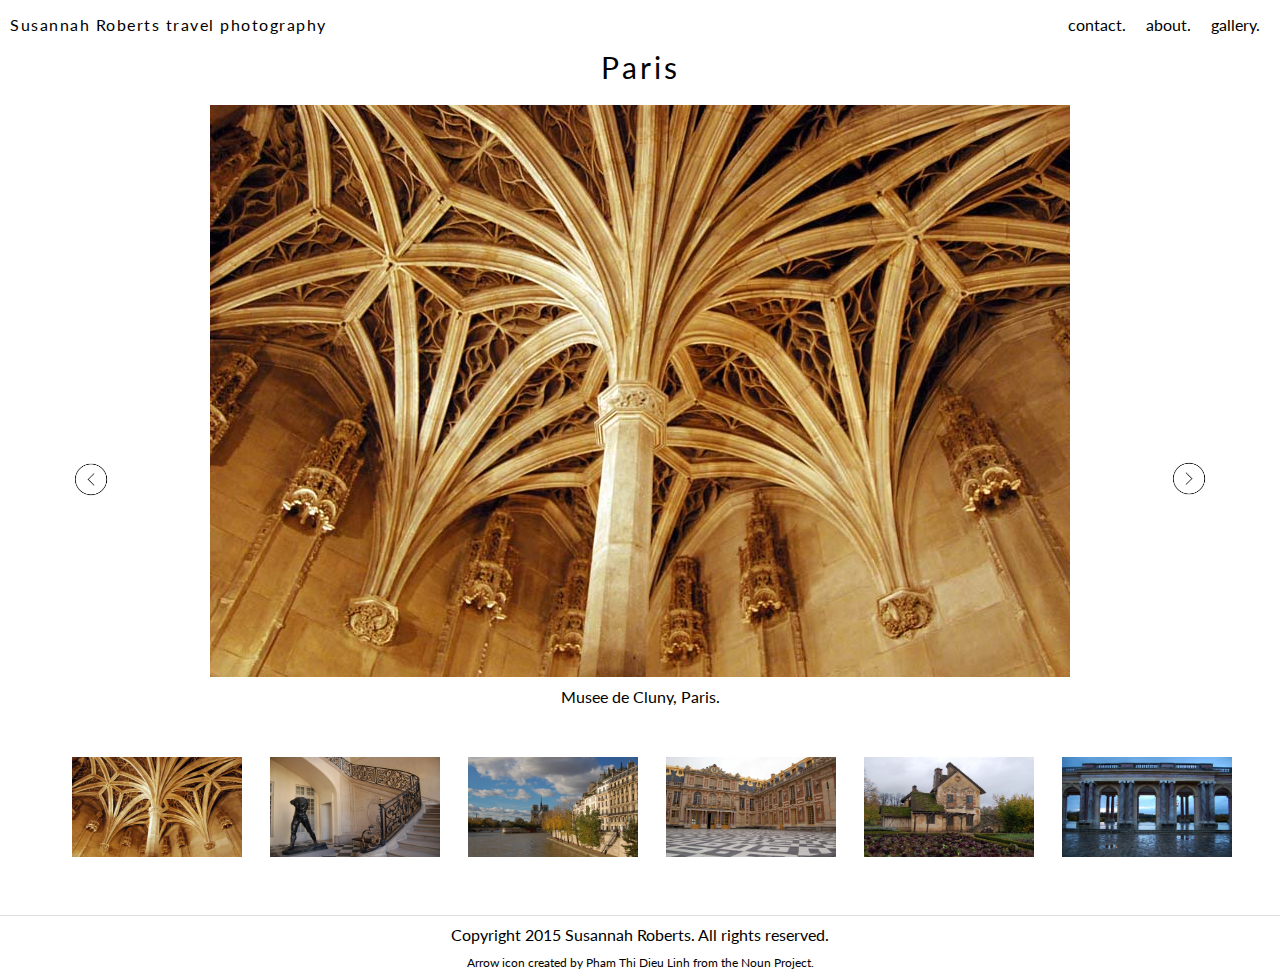
==== slideshow.html @ fa416fb0 "travel photography website first upload" ====
<html>
<head>
	<title>Susannah Roberts photography</title>
	<link href='http://fonts.googleapis.com/css?family=Lato:300,400,700|Montserrat:400,700' rel='stylesheet' type='text/css'>
	<link rel="stylesheet" type="text/css" href="assets/css/style.css" />
	<script type="text/javascript" src="assets/js/jquery-1.9.1.js"></script>
	<script type="text/javascript" src="assets/js/script.js"></script>
</head>
<body>
<div id="slideshow-container">
	<div id="slideshow-header-container">
		<div id="slideshow-header">Susannah Roberts travel photography</div>
		<div class="slideshow-header-item">gallery.</div>
		<div class="slideshow-header-item">about.</div>
		<div class="slideshow-header-item">contact.</div>
	</div>
	<div id="slideshow-title">Paris</div>
	<div id="slideshow-section">
		<div class="carousel-container">
			<div id="slideshow-carousel">
				<div class="carousel-item"><img src="assets/img/carousel-1.jpg"/><div class="caption">Musee de Cluny, Paris.</div></div>
				<div class="carousel-item"><img src="assets/img/carousel-2.jpg"/><div class="caption">Musee de Roudin, Paris.</div></div>
				<div class="carousel-item"><img src="assets/img/carousel-3.jpg"/><div class="caption">Notre Dame from Ile Saint Louis, Paris.</div></div>
				<div class="carousel-item"><img src="assets/img/carousel-4.jpg"/><div class="caption">Chateaux de Versailles.</div></div>
				<div class="carousel-item"><img src="assets/img/carousel-5.jpg"/><div class="caption">Domaine de Marie Antoinette, Versailles.</div></div>
				<div class="carousel-item"><img src="assets/img/carousel-6.jpg"/><div class="caption">Petit Trianon, Versailles.</div></div>
				<div class="carousel-item"><img src="assets/img/carousel-7.jpg"/><div class="caption">Musee du Louvre, Paris.</div></div>
				<div class="carousel-item"><img src="assets/img/carousel-8.jpg"/><div class="caption">From the roof of the Gallerie Lafayette, Paris.</div></div>
			</div>
		</div>
		<div id="carousel-prev">
             <img class="img-scaled" src="assets/img/arrow-left.png" /> <!-- created by TukTuk Design from the Noun Project -->
        </div>
        <div id="carousel-next">
             <img class="img-scaled" src="assets/img/arrow-right.png" />
       	</div>
       
	</div>
	
	<div id="togglebar-section">
		<div id="slideshow-togglebar">
			<div class="toggle-item" id="item-1"><div class="toggle-photo"><img src="assets/img/carousel-1.jpg"/></div></div>
			<div class="toggle-item" id="item-2"><div class="toggle-photo"><img src="assets/img/carousel-2.jpg"/></div></div>
			<div class="toggle-item" id="item-3"><div class="toggle-photo"><img src="assets/img/carousel-3.jpg"/></div></div> 
			<div class="toggle-item" id="item-4"><div class="toggle-photo"><img src="assets/img/carousel-4.jpg"/></div></div>
			<div class="toggle-item" id="item-5"><div class="toggle-photo"><img src="assets/img/carousel-5.jpg"/></div></div>
			<div class="toggle-item" id="item-6"><div class="toggle-photo"><img src="assets/img/carousel-6.jpg"/></div></div>
			<div class="toggle-item" id="item-7"><div class="toggle-photo"><img src="assets/img/carousel-7.jpg"/></div></div>
			<div class="toggle-item" id="item-8"><div class="toggle-photo"><img src="assets/img/carousel-8.jpg"/></div></div>
		</div>
	</div>
	
</div>
<div class="slideshow-bottombar-container">
		<div class="slideshow-bottombar-item"> Copyright 2015 Susannah Roberts. All rights reserved.</div>
		<div id="bottombar-item-2">Arrow icon created by Pham Thi Dieu Linh from the Noun Project.</div>  
</div>


</body>
</html>
---- assets/css/style.css ----
html {
	height: auto;
	padding: 0;
}

head {

}


body {
	margin: 0;
	padding: 0;
	top: 0; 
	height: auto; /*bc height 100% isn't working*/
	position: relative;
}

* {
	font-family: 'Lato', sans-serif;
	/*font-family: 'Montserrat', sans-serif;
*/}


#landing-container  {
    background: url('../img/background.jpg');
    background-size: cover; 
    background-position: center center;
    background-repeat: no-repeat;
    background-attachment: fixed;
    width: 100%;
   /* height: 100%;*/
    position: absolute;
    margin: 0;
    right: 0;
}

#header-container {
	margin: 10px;
	z-index: 15;
	position: relative;
}

#site-name {
	display: inline-block;
	color: white;
	letter-spacing: 1.5px;


}

.nav-item {
	float: right;
	display: inline-block;
	top: 0;
	padding-right: 20px;
	color: white;

}

.nav-item:hover {
	text-decoration: underline;

}

#container {
	width: 960px;
	position: absolute;
	top: 50%;
/*	margin-top: -(200)px;*/
	text-align: center;
	margin: 0 auto;

	/*width: calc(100% - 90px);
	height: 110%;
	top: 0;
	position: relative;
	float: right;
	padding-bottom: 15px;
*/
}

#site-title {
	letter-spacing: 4px;
	color: white;
	padding: 10px 0;
	width: 100%;
	position: absolute;
	top: 50%;
	text-align: center;
	text-transform: uppercase;
	font-size: 20px;
}


#gallery-container {
	clear: both;
	height: auto;
	width: 100%;
	bottom: 0;
	position: absolute;

}

#gallery-header-container {
	padding: 25px 0;
	z-index: 15;
	position: relative;
	width: 100%;
	display: inline-block;
	margin: 0 auto;
	bottom: 0;
	vertical-align: bottom;

}

#gallery-header {
	position: relative;
	letter-spacing: 1.5px;
	z-index: 15;
	display: inline-block;
	margin-left: 10px;
	/*text-transform: uppercase;*/


}
 .gallery-header-item {
 	display: inline-block;
 	float: right;
 	padding-right: 20px;
 }

.gallery-header-item:hover {
	text-decoration: underline;
}


 #gallery-content-container {
 	margin: 0 auto;
 	text-align: center;
 	width: 960px;

 }


.column {
	clear: both;
	position: relative;
	height: 620px; /*change*/
	width: 280px;
	margin: 0 auto; /*how to get centered?*/
	/*margin-bottom: 20px;*/
/*	margin-top: 20px;*/
	background-color: white;
	padding: 0px;
	display: inline-block;
	text-align: center;


}

.gallery-item {
	width: 250px;
	margin: 15px auto;
	background-color: white;
	z-index: 20;
	height: 180px;
	position: relative;
	padding: 0;
	
	opacity: 1;

}

.gallery-item:hover {
	opacity: 0.5;
	transition: 0.3s;
	background-image: linear-gradient(rgba(72,76,97,0) 0%, rgba(72,76,97,0.8)75%);	
}

.gallery-item img:hover {
	-webkit-filter: brightness(0.3);
}

 .gallery-item img {
	max-width: 270px;
	max-height: 200px;
	margin: 0 auto;
	padding: 0;
	vertical-align: bottom;

 }

.gallery-text {
	visibility: hidden;
	position: absolute;
	margin: 0 auto;
	display: inline-block;
	width: 100%;
	left: 0;
	top: 50%;
	color: white;
	font-size: 18px;
	font-weight: 700;
	/*margin-top: -(40px);*/
	transition: 0.1s, ease-out 0s;
	z-index: 10000;
	opacity: 1;
}



.bottombar-container { 
	clear: both;
	width: 100%;
	bottom: 0;
	text-align: center;
	display: block;
	margin: 0 auto;
	/*margin-top: 20px;*/
	line-height: 18px;
	z-index: 5;
	border-top: 1px solid #DDD; 
    border-bottom width:100%;
	
}


.bottombar-item {
	line-height: 14px;
	padding-top: 20px;
	padding-bottom: 10px;
	display: inline-block;
	color: black;
	z-index: 6;
}

#bottombar-item-2 {
	font-size: 12px;
	display: block;
	color: black;
	z-index: 6;
}

#scroll-up {
	background: url('../img/up-arrow.png') no-repeat;
	background-size: 100% 100%;
    position: fixed;
    visibility: hidden;
    z-index: 1000;
    width: 30px;
    height: 40px;
    padding: 0px 15px;
    bottom: 0;
   float: right;
   right: 20px;
   bottom: 20px;
   cursor: pointer;
   border-radius: 50%;
/*   -webkit-transition: all 0.1s ease-in;
   -moz-transition: all 0.1s ease-in;
  	transition: all 0.1s ease-in;*/
}

#scroll-up:hover {
	/*background-color: #888888;*/
}

#scroll-up.show {
	visibility: visible;
	/*opacity: 1;*/
	cursor: pointer;
}


#slideshow-container {
	height: auto;

}
#slideshow-header-container {
	padding: 15px 0;
	z-index: 15;
	position: relative;
	width: 100%;
	display: inline-block;
	margin: 0 auto;
	bottom: 0;
	vertical-align: bottom;

}

#slideshow-header {
	position: relative;
	z-index: 15;
	letter-spacing: 1.5px;
	display: inline-block;
	margin-left: 10px;
	font-size: 16px;
	/*text-transform: uppercase;*/


}
 .slideshow-header-item {
 	display: inline-block;
 	float: right;
 	padding-right: 20px;

 }

 .slideshow-header-item:hover {
	text-decoration: underline;

}

#slideshow-title {
	text-align: center;
	margin-bottom: 20px;
	font-size: 30px;
	letter-spacing: 3px;

}

#slideshow-section {
	height: auto;
	margin-bottom: 20px; /*bc hieght 100% isn't working*/
}

.carousel-container {
	width: 960px;
	height: 600px;
	margin-right: auto;
	margin-left: auto;
	overflow: hidden;
	position: relative;
}


#slideshow-carousel {
	clear: both;
	margin-left: 0;
	margin: 0 auto;
	display: inline-block;
	text-align: center;
	width: 7680px;
	height: 550px;
	margin-bottom: 20px;

}

.carousel-item {
	width: 960px;
	z-index: 1000;
	height: auto;
	position: relative;
	height: 100%;
	float: left;
	display: inline-block;
}

#carousel-prev {
    position: absolute;
    width: 40px;
    height: 40px;
    padding: 10px;
    left: 60px;
    top: 50%;
    margin-top: -30px;
    cursor: pointer;
    border-radius: 50%;
    border: 1px solid #fff;
    -webkit-transition: all 0.3s;
}

#carousel-next {
    position: absolute;
    width: 40px;
    height: 40px;
    padding: 10px;
    right: 60px;
    top: 50%;
    margin-top: -30px;
    cursor: pointer;
    border-radius: 50%;
    border: 1px solid #fff;
    -webkit-transition: all 0.3s;
}

.img-scaled {
	width: 100%;
	height: 100%;
}
 .slideshow-carousel img {
	max-width: 80%;
	max-height: 450px;
	text-align: center;
	padding: 0;
	padding-bottom: 10px;
	display: block;
	margin: 0 auto;
	vertical-align: bottom;
 }

 .slideshow-carousel {
 	margin: 10px 0;

 }


.caption {
	text-align: center;
	display: inline-block;
	width: 860px;
	padding: 10px;
	left: 0;
}

 #togglebar-section {
 	height: 175px;
 	position: relative;
 	margin: 0 auto;
 	margin-left: 40px;
 	margin-right: 40px;
 	overflow-x: auto;
 	/*margin-bottom: 20px;*/

 }

 .focus {
 	opacity: 0.5;
 	/*padding: 10px;*/
 	/*border: solid 1px gray;*/
 	/*border visibility: hidden;*/
 }

.toggle-item {
	height: 100px;
	padding: 12px;
	display: inline-block;
	/*border: solid 2px white;*/

}

.toggle-item:hover {
	opacity: 0.5;
	transition: 0.4s;
}


/*#toggle-prev {
    position: absolute;
    width: 25px;
    height: 25px;
  	top: 50%;
  	left: 13px;
    padding: 10px;
    left: 60px;
    top: 50%;
    margin-top: -30px;
    cursor: pointer;
    border-radius: 50%;
    border: 1px solid #fff;
    -webkit-transition: all 0.3s;
}

 Styling for the carousel next button 
#toggle-next {
    position: absolute;
    float: right;
    right: 13px;
    top: 50%;
    /*bottom: 40px;*/
/*    width: 25px;
    height: 25px;
    padding: 10px;
    right: 60px;
    top: 50%;
    margin-top: -30px;
    cursor: pointer;
    border-radius: 50%;
    border: 1px solid #fff;
    -webkit-transition: all 0.3s;
}*/*/

.img-scaled {
	width: 100%;
	height: 100%;
}

#slideshow-togglebar {
	clear: both;
	padding: 20px;
	padding-bottom: 5px;
	background-color: white;
	height: 130px;
	width: 1600px;
	position: absolute;
	/*bottom: 0;*/
	display: block;
	margin: 0 auto;
	overflow-x: auto;
	/*text-align: center;*/
}

 .toggle-item img {
	width: 170px;
	height: 100px;
	margin: 0 auto;
	padding: 0;
	vertical-align: bottom;

 }

.slideshow-bottombar-container { 
	clear: both;
	width: 100%;
	height: 20px;
	bottom: 0; /*why won't this go to the bottom of the page???????????????*/
	position: relative;
	text-align: center;
	display: block;
	margin: 0 auto;
	margin-top: 15px;
	padding: 10px 0;
	line-height: 18px;
	z-index: 5;
	border-top: 1px solid #DDD; 
    border-bottom width:100%;
	
}

.slideshow-bottombar-item {
	line-height: 18px;
	padding-bottom: 10px;
	display: inline-block;
	color: black;
	z-index: 6;
	bottom: 0;

}
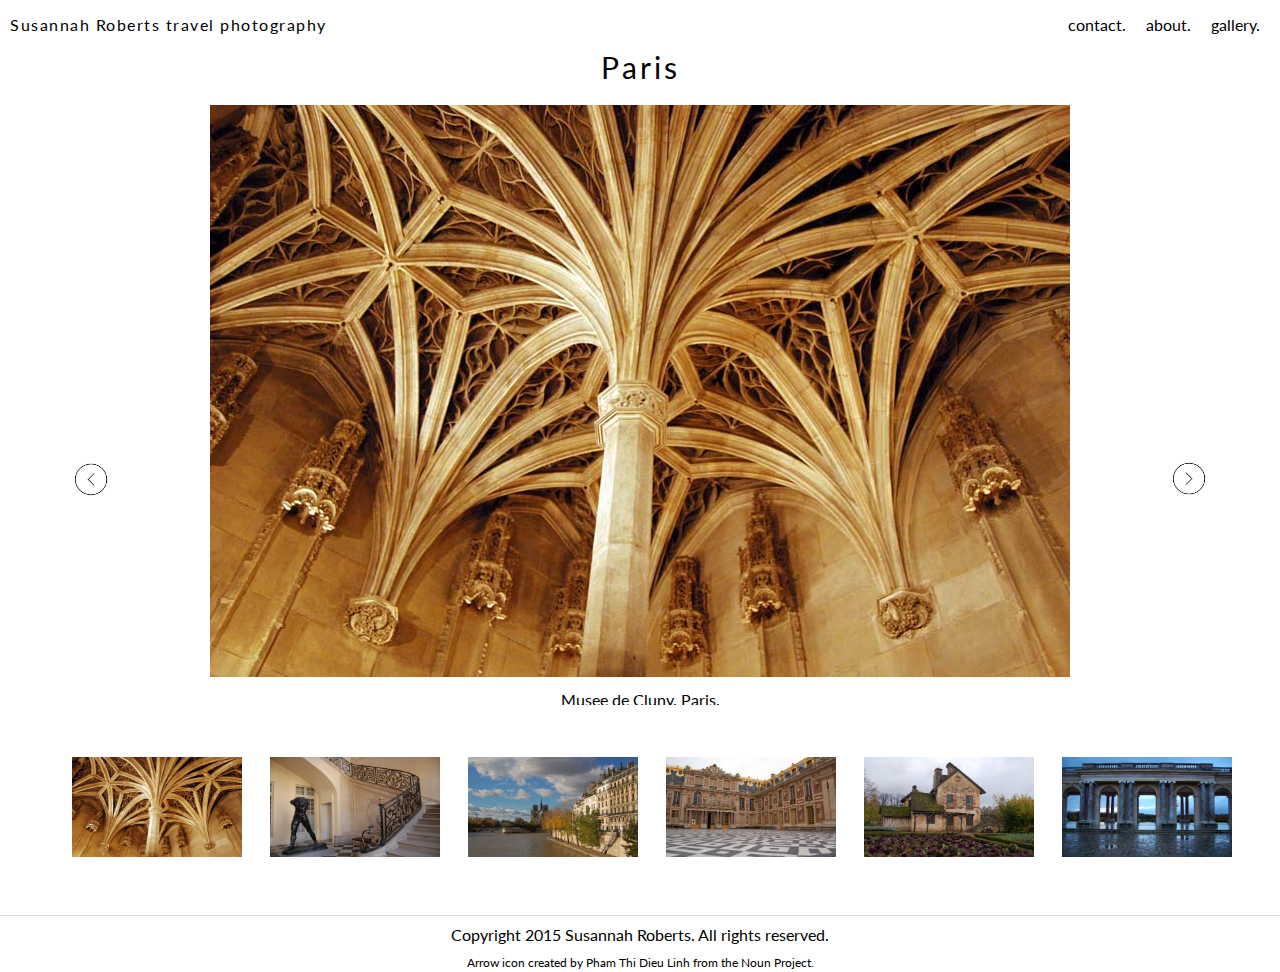
==== commit eb74a2b7: "travel website small adjustments" ====
--- a/slideshow.html
+++ b/slideshow.html
@@ -1,3 +1,4 @@
+<!DOCTYPE html>
 <html>
 <head>
 	<title>Susannah Roberts photography</title>
@@ -10,7 +11,7 @@
 <div id="slideshow-container">
 	<div id="slideshow-header-container">
 		<div id="slideshow-header">Susannah Roberts travel photography</div>
-		<div class="slideshow-header-item">gallery.</div>
+		<div class="slideshow-header-item"><a href="index.html">gallery.</a></div>
 		<div class="slideshow-header-item">about.</div>
 		<div class="slideshow-header-item">contact.</div>
 	</div>
--- a/assets/css/style.css
+++ b/assets/css/style.css
@@ -12,14 +12,35 @@
 	margin: 0;
 	padding: 0;
 	top: 0; 
-	height: auto; /*bc height 100% isn't working*/
+	height: auto; 
 	position: relative;
 }
 
 * {
 	font-family: 'Lato', sans-serif;
-	/*font-family: 'Montserrat', sans-serif;
-*/}
+	/*font-family: 'Montserrat', sans-serif;*/
+}
+
+a:link {
+	color: black;
+	text-decoration: none;
+}
+
+a:visited {
+	color: black;
+	text-decoration: none;
+
+}
+
+a:hover {
+	color: black;
+}
+
+a:active {
+	color: black;
+	
+}
+
 
 
 #landing-container  {
@@ -29,7 +50,7 @@
     background-repeat: no-repeat;
     background-attachment: fixed;
     width: 100%;
-   /* height: 100%;*/
+    height: auto;
     position: absolute;
     margin: 0;
     right: 0;
@@ -45,8 +66,6 @@
 	display: inline-block;
 	color: white;
 	letter-spacing: 1.5px;
-
-
 }
 
 .nav-item {
@@ -55,29 +74,18 @@
 	top: 0;
 	padding-right: 20px;
 	color: white;
-
 }
 
 .nav-item:hover {
 	text-decoration: underline;
-
 }
 
 #container {
 	width: 960px;
 	position: absolute;
 	top: 50%;
-/*	margin-top: -(200)px;*/
-	text-align: center;
-	margin: 0 auto;
-
-	/*width: calc(100% - 90px);
-	height: 110%;
-	top: 0;
-	position: relative;
-	float: right;
-	padding-bottom: 15px;
-*/
+	text-align: center;
+	margin: 0 auto;
 }
 
 #site-title {
@@ -99,7 +107,6 @@
 	width: 100%;
 	bottom: 0;
 	position: absolute;
-
 }
 
 #gallery-header-container {
@@ -111,7 +118,6 @@
 	margin: 0 auto;
 	bottom: 0;
 	vertical-align: bottom;
-
 }
 
 #gallery-header {
@@ -120,10 +126,9 @@
 	z-index: 15;
 	display: inline-block;
 	margin-left: 10px;
-	/*text-transform: uppercase;*/
-
-
-}
+
+}
+
  .gallery-header-item {
  	display: inline-block;
  	float: right;
@@ -139,47 +144,48 @@
  	margin: 0 auto;
  	text-align: center;
  	width: 960px;
-
  }
 
 
 .column {
 	clear: both;
 	position: relative;
-	height: 620px; /*change*/
+	height: 620px; 
 	width: 280px;
-	margin: 0 auto; /*how to get centered?*/
-	/*margin-bottom: 20px;*/
-/*	margin-top: 20px;*/
+	margin: 0 auto; 
 	background-color: white;
 	padding: 0px;
 	display: inline-block;
 	text-align: center;
-
-
 }
 
 .gallery-item {
-	width: 250px;
+	width: 270px;
 	margin: 15px auto;
 	background-color: white;
 	z-index: 20;
 	height: 180px;
 	position: relative;
 	padding: 0;
-	
 	opacity: 1;
 
 }
 
 .gallery-item:hover {
 	opacity: 0.5;
+	-webkit-transition: 0.3s;
+	-moz-transition: 0.3s;
+	-o-transition: 0.3s;
 	transition: 0.3s;
-	background-image: linear-gradient(rgba(72,76,97,0) 0%, rgba(72,76,97,0.8)75%);	
+/*	background-image: linear-gradient(rgba(72,76,97,0) 0%, rgba(72,76,97,0.8)75%);	
+*/
 }
 
 .gallery-item img:hover {
 	-webkit-filter: brightness(0.3);
+	-moz-filter: brightness(0.3);
+	-o-filter: brightness(0.3);
+	filter: brightness(0.3);
 }
 
  .gallery-item img {
@@ -202,14 +208,15 @@
 	color: white;
 	font-size: 18px;
 	font-weight: 700;
-	/*margin-top: -(40px);*/
+	-webkit-transition: 0.1s, ease-out 0s;
+	-moz-transition: 0.1s, ease-out 0s;
+	-o-transition: 0.1s, ease-out 0s;
 	transition: 0.1s, ease-out 0s;
 	z-index: 10000;
 	opacity: 1;
 }
 
 
-
 .bottombar-container { 
 	clear: both;
 	width: 100%;
@@ -217,12 +224,10 @@
 	text-align: center;
 	display: block;
 	margin: 0 auto;
-	/*margin-top: 20px;*/
 	line-height: 18px;
 	z-index: 5;
 	border-top: 1px solid #DDD; 
     border-bottom width:100%;
-	
 }
 
 
@@ -257,18 +262,10 @@
    bottom: 20px;
    cursor: pointer;
    border-radius: 50%;
-/*   -webkit-transition: all 0.1s ease-in;
-   -moz-transition: all 0.1s ease-in;
-  	transition: all 0.1s ease-in;*/
-}
-
-#scroll-up:hover {
-	/*background-color: #888888;*/
 }
 
 #scroll-up.show {
 	visibility: visible;
-	/*opacity: 1;*/
 	cursor: pointer;
 }
 
@@ -296,20 +293,16 @@
 	display: inline-block;
 	margin-left: 10px;
 	font-size: 16px;
-	/*text-transform: uppercase;*/
-
-
-}
+}
+
  .slideshow-header-item {
  	display: inline-block;
  	float: right;
  	padding-right: 20px;
-
  }
 
  .slideshow-header-item:hover {
 	text-decoration: underline;
-
 }
 
 #slideshow-title {
@@ -317,12 +310,11 @@
 	margin-bottom: 20px;
 	font-size: 30px;
 	letter-spacing: 3px;
-
 }
 
 #slideshow-section {
 	height: auto;
-	margin-bottom: 20px; /*bc hieght 100% isn't working*/
+	margin-bottom: 20px; 
 }
 
 .carousel-container {
@@ -368,7 +360,11 @@
     cursor: pointer;
     border-radius: 50%;
     border: 1px solid #fff;
+    z-index: 5000;
     -webkit-transition: all 0.3s;
+    -moz-transition: all 0.3s;
+    -o-transition: all 0.3s;
+    transition: all 0.3s;
 }
 
 #carousel-next {
@@ -382,7 +378,12 @@
     cursor: pointer;
     border-radius: 50%;
     border: 1px solid #fff;
+    z-index: 5000;
     -webkit-transition: all 0.3s;
+    -moz-transition: all 0.3s;
+    -o-transition: all 0.3s;
+    transition: all 0.3s;
+
 }
 
 .img-scaled {
@@ -402,7 +403,6 @@
 
  .slideshow-carousel {
  	margin: 10px 0;
-
  }
 
 
@@ -421,65 +421,27 @@
  	margin-left: 40px;
  	margin-right: 40px;
  	overflow-x: auto;
- 	/*margin-bottom: 20px;*/
-
  }
 
  .focus {
  	opacity: 0.5;
- 	/*padding: 10px;*/
- 	/*border: solid 1px gray;*/
- 	/*border visibility: hidden;*/
  }
 
 .toggle-item {
 	height: 100px;
 	padding: 12px;
 	display: inline-block;
-	/*border: solid 2px white;*/
 
 }
 
 .toggle-item:hover {
 	opacity: 0.5;
-	transition: 0.4s;
-}
-
-
-/*#toggle-prev {
-    position: absolute;
-    width: 25px;
-    height: 25px;
-  	top: 50%;
-  	left: 13px;
-    padding: 10px;
-    left: 60px;
-    top: 50%;
-    margin-top: -30px;
-    cursor: pointer;
-    border-radius: 50%;
-    border: 1px solid #fff;
-    -webkit-transition: all 0.3s;
-}
-
- Styling for the carousel next button 
-#toggle-next {
-    position: absolute;
-    float: right;
-    right: 13px;
-    top: 50%;
-    /*bottom: 40px;*/
-/*    width: 25px;
-    height: 25px;
-    padding: 10px;
-    right: 60px;
-    top: 50%;
-    margin-top: -30px;
-    cursor: pointer;
-    border-radius: 50%;
-    border: 1px solid #fff;
-    -webkit-transition: all 0.3s;
-}*/*/
+	-webkit-transition: 0.4s;
+	-moz-transition: 0.4s;
+    -o-transition: 0.4s;
+    transition: 0.4s;
+}
+
 
 .img-scaled {
 	width: 100%;
@@ -494,11 +456,9 @@
 	height: 130px;
 	width: 1600px;
 	position: absolute;
-	/*bottom: 0;*/
 	display: block;
 	margin: 0 auto;
 	overflow-x: auto;
-	/*text-align: center;*/
 }
 
  .toggle-item img {
@@ -514,7 +474,7 @@
 	clear: both;
 	width: 100%;
 	height: 20px;
-	bottom: 0; /*why won't this go to the bottom of the page???????????????*/
+	bottom: 0; 
 	position: relative;
 	text-align: center;
 	display: block;
@@ -539,3 +499,4 @@
 }
 
 
+*/